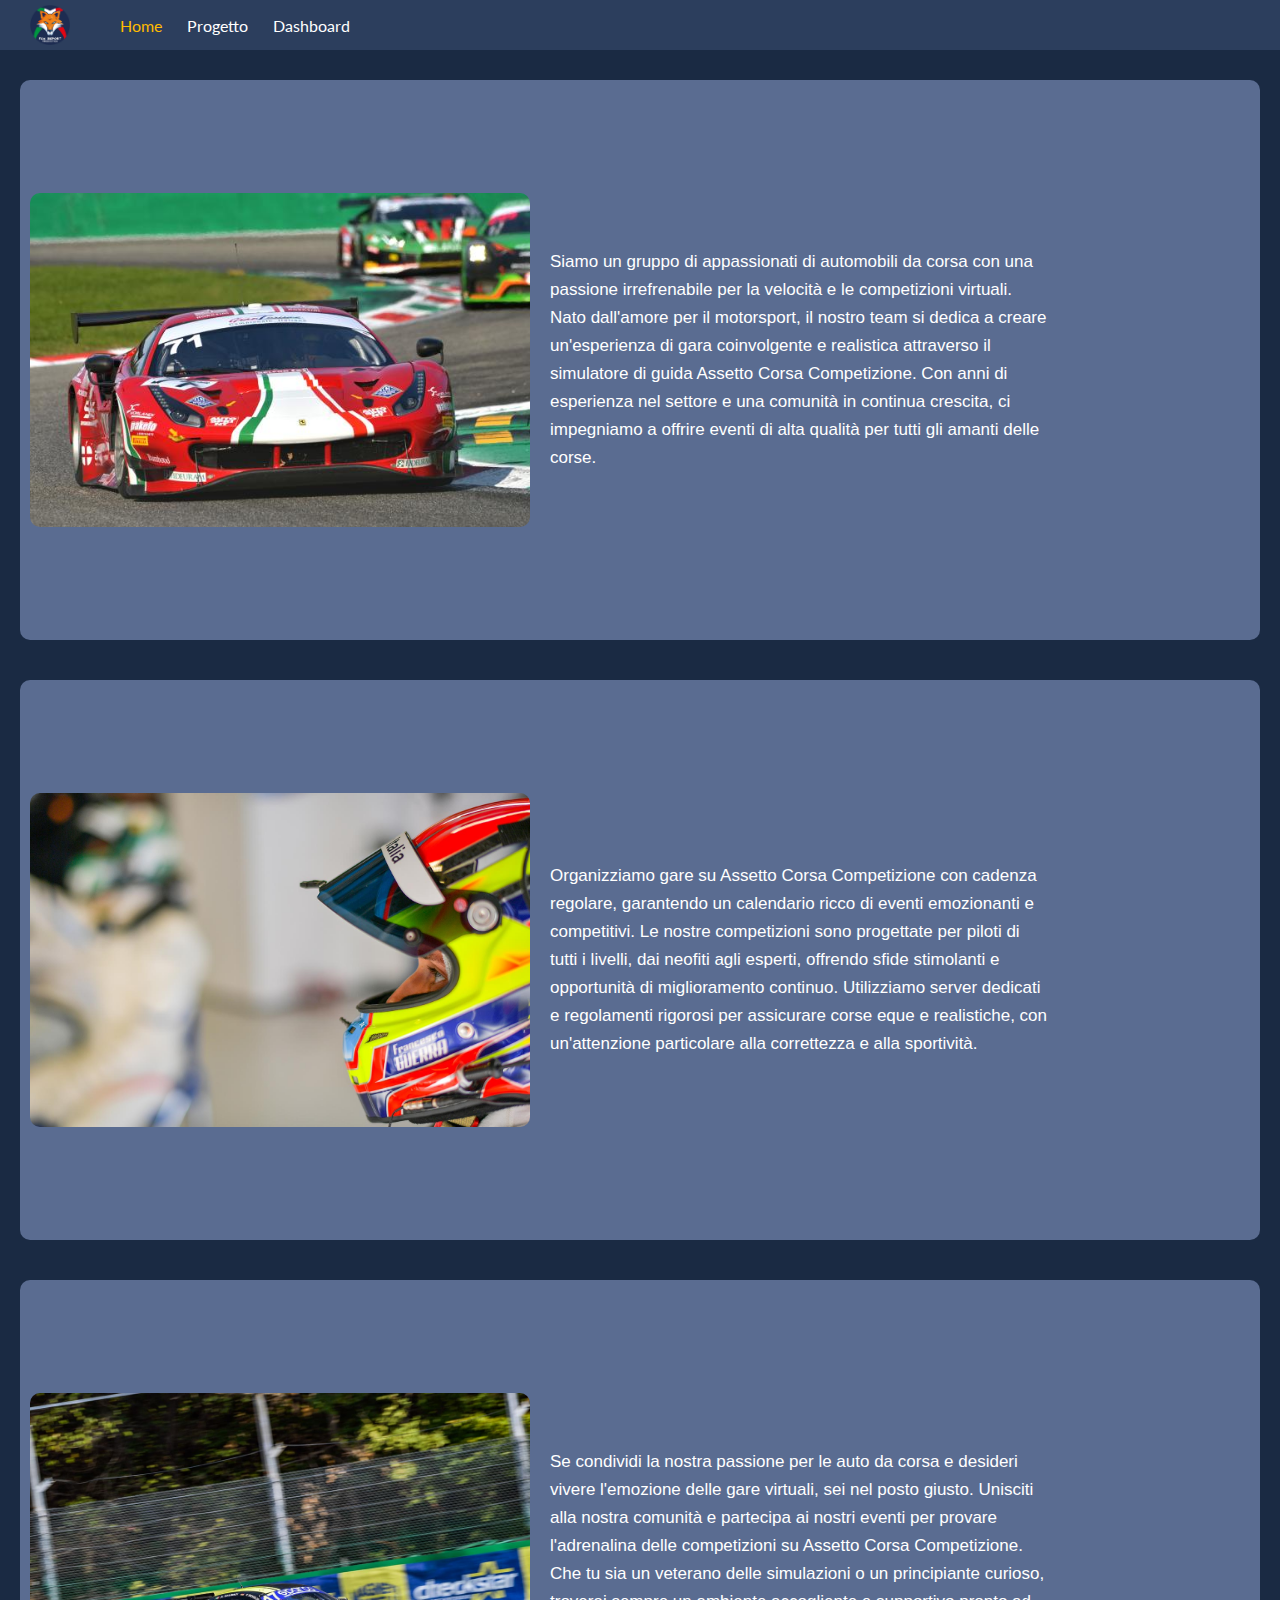
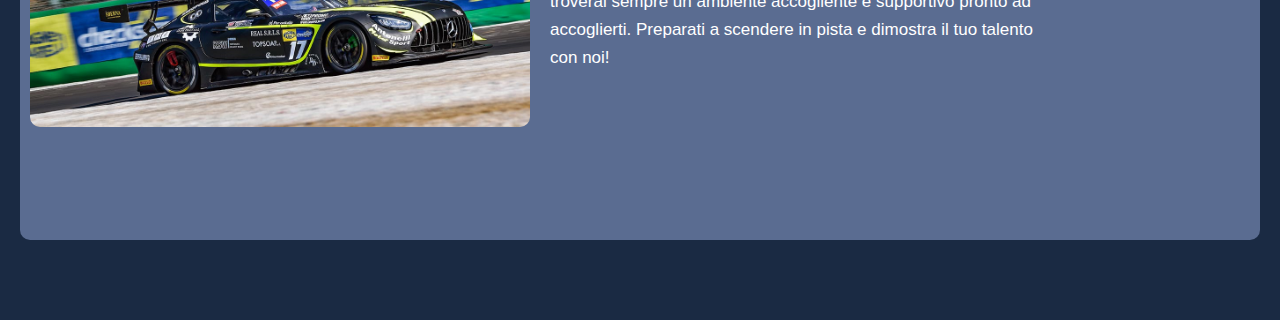
==== home.html @ d908183b "Add files via upload" ====
<!DOCTYPE html>
<html lang="en">
<head>
    <meta charset="UTF-8">
    <meta name="viewport" content="width=device-width, initial-scale=1.0">
    <meta name="description" content="A page dedicated to an italian Assetto Corsa Competizione group">
    <meta name="keywords" content="acc, group, fox, esport, sport car, assetto corsa competizione, corse">
    <meta name="author" content="Paolo Tomatis">
    <title>Fox Esport Production</title>
    <link rel="stylesheet" href="./homeStyle.css">
    <link rel="stylesheet" href="https://fonts.googleapis.com/css?family=Bebas Neue">
    <link rel="shortcut icon" href="./Assets/Fox.png" type="image/x-icon">
    <link rel="stylesheet" href="navbar.css">
</head>
<body>
    <div id="navbar">
        <div id="logo">
            <a><img id="logo-img" src="./Assets/Fox.png" alt="logo"></a>
        </div>
        <div id="buttons">
            <a class='no-style disable'>Home</a>
            <a class='no-style' href="./progetto.html">Progetto</a>
            <a class='no-style' href="./dashboard.html">Dashboard</a>
        </div>
    </div>
    <main>
        <div class="info">
            <div class="cose">
                <img src="./Assets/Ferrari.jpg" alt="ferrari">
                <p>Siamo un gruppo di appassionati di automobili da corsa con una passione irrefrenabile per la velocità e le competizioni virtuali. Nato dall'amore per il motorsport, il nostro team si dedica a creare un'esperienza di gara coinvolgente e realistica attraverso il simulatore di guida Assetto Corsa Competizione. Con anni di esperienza nel settore e una comunità in continua crescita, ci impegniamo a offrire eventi di alta qualità per tutti gli amanti delle corse.</p>
            </div>
            <div class="storia">
                <img src="./Assets/Persona.jpg" alt="bmw">
                <p>Organizziamo gare su Assetto Corsa Competizione con cadenza regolare, garantendo un calendario ricco di eventi emozionanti e competitivi. Le nostre competizioni sono progettate per piloti di tutti i livelli, dai neofiti agli esperti, offrendo sfide stimolanti e opportunità di miglioramento continuo. Utilizziamo server dedicati e regolamenti rigorosi per assicurare corse eque e realistiche, con un'attenzione particolare alla correttezza e alla sportività.</p>
            </div>
            <div class="vantaggi">
                <img src="./Assets/BMW.jpg" alt="gruppo">
                <p>Se condividi la nostra passione per le auto da corsa e desideri vivere l'emozione delle gare virtuali, sei nel posto giusto. Unisciti alla nostra comunità e partecipa ai nostri eventi per provare l'adrenalina delle competizioni su Assetto Corsa Competizione. Che tu sia un veterano delle simulazioni o un principiante curioso, troverai sempre un ambiente accogliente e supportivo pronto ad accoglierti. Preparati a scendere in pista e dimostra il tuo talento con noi!</p>
            </div>
        </div>
    </main>
    <script>
        function error(str){
            alert(str+', WORK IN PROGRESS')
        }
    </script>
</body>
</html>
---- homeStyle.css ----
body {
    padding: 0;
    margin: 0;
    background-color: #1A2A43;
}

main {
    margin: 80px 20px;
    color: #FFFFFF;
}

.info {
    display: flex;
    flex-direction: column;
    gap: 40px;
}

.cose, .storia, .vantaggi {
    display: flex;
    align-items: center;
    background-color: #5a6c91;
    padding: 10px;
    border-radius: 10px;
    height: max(350px, 60vh);
}

.cose img, .storia img, .vantaggi img {
    width: max(500px, 50vh);
    height: auto;
    margin-right: 20px;
    border-radius: 10px;
}

.cose p, .storia p, .vantaggi p {
    color: white;
    margin: 0;
    line-height: 28px;
    font-size: 17px;
    width: 500px;
}

.cose p, .vantaggi p{
    text-align: left;
}
---- navbar.css ----
@import url('https://fonts.googleapis.com/css2?family=Lato:ital,wght@0,100;0,300;0,400;0,700;0,900;1,100;1,300;1,400;1,700;1,900&display=swap');

body{
    padding: 0;
    margin:0;
    font-family: Arial, Helvetica, sans-serif;
}

#navbar {
    width: 100%;
    height: 50px;
    background-color: #2C3E5D;
    position: fixed;
    top: 0;
    display: flex;
    padding: 0;
    font-family: 'Lato', sans-serif;
    gap: 50px;
}

.no-style {
    text-decoration: none;
    color: white;
}

#buttons {
    display: flex;
    gap: 25px;
    align-items: center;
    width: 328px;
}

#logo {
    height: 50px;
}

#logo-img {
    width: 40px;
    height: 40px;
    margin-top: 5px;
    margin-left: 30px;
    margin-bottom: 5px;
}

a {
    transition: color 0.5s;
}

a:hover {
    color: #ffbb00;
    cursor: pointer;
}

.disable {
    color:#ffbb00;
}

.disable:hover{
    cursor: default;
}
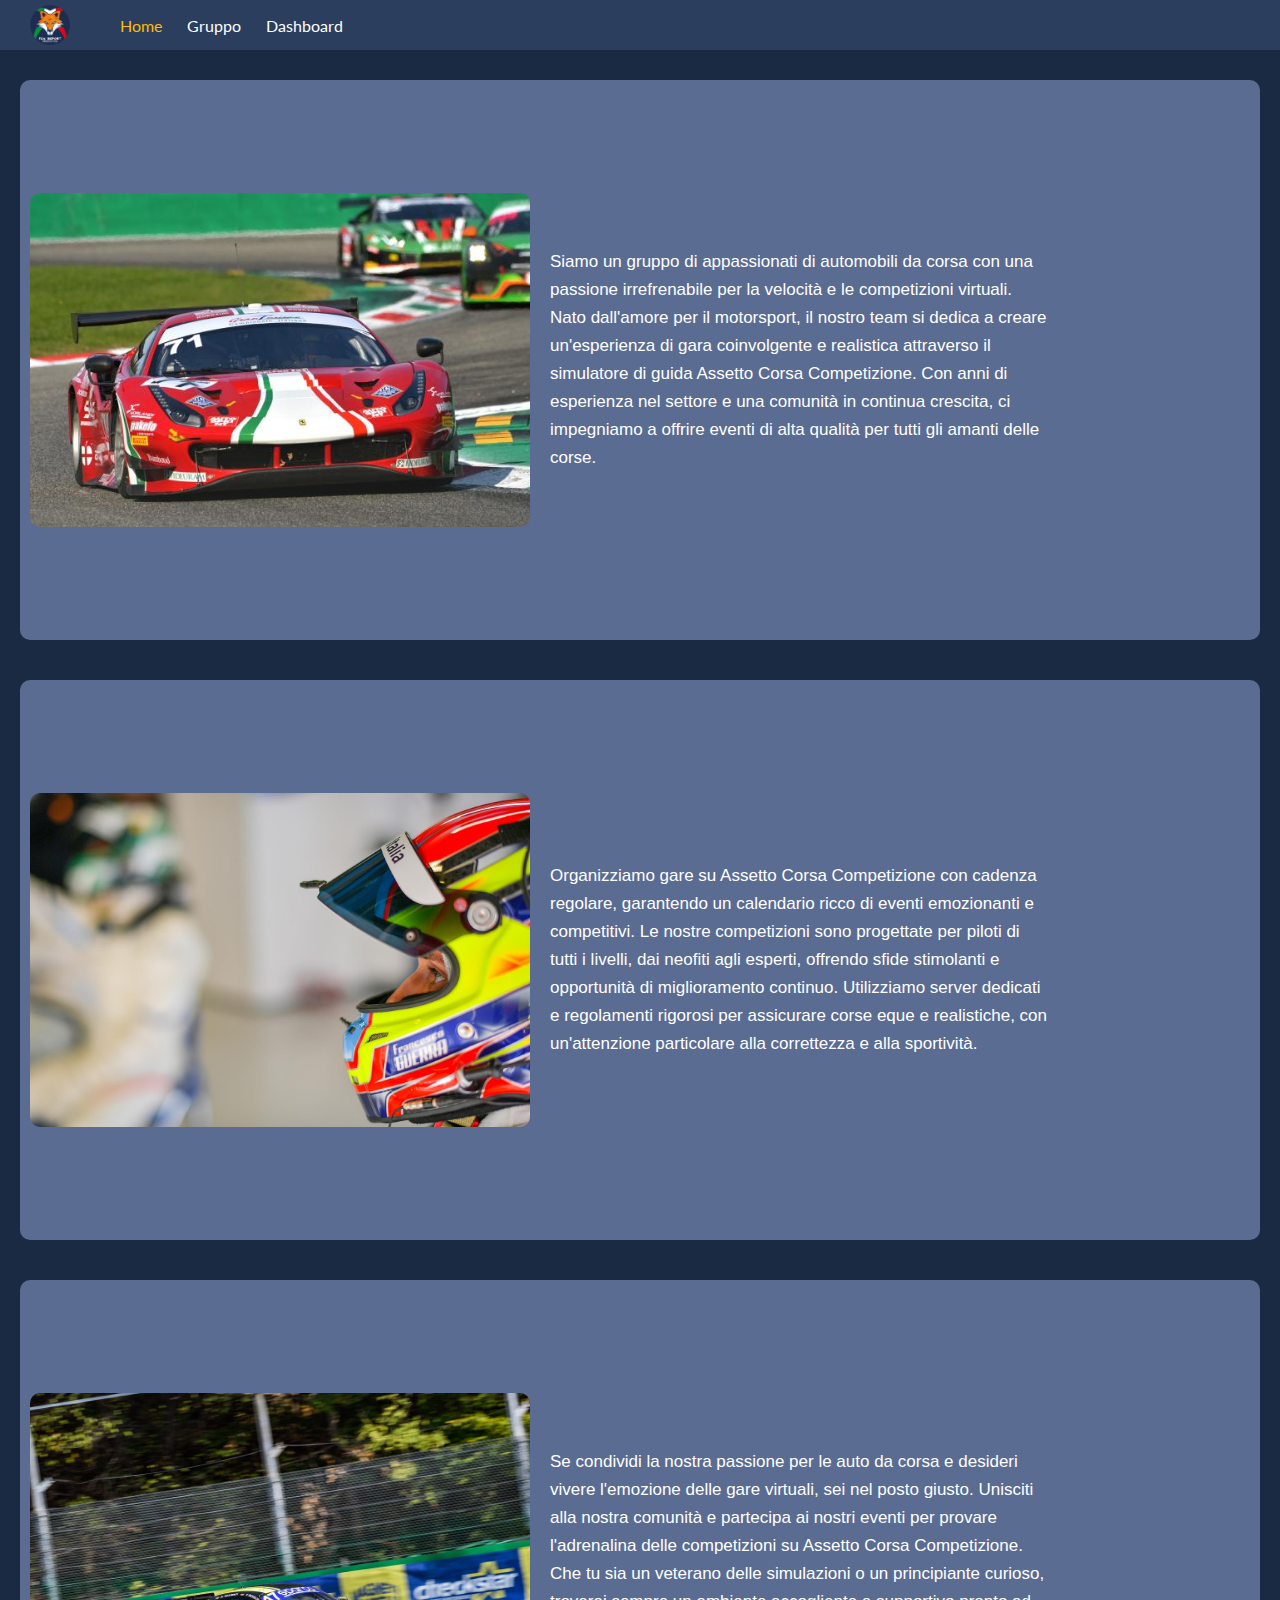
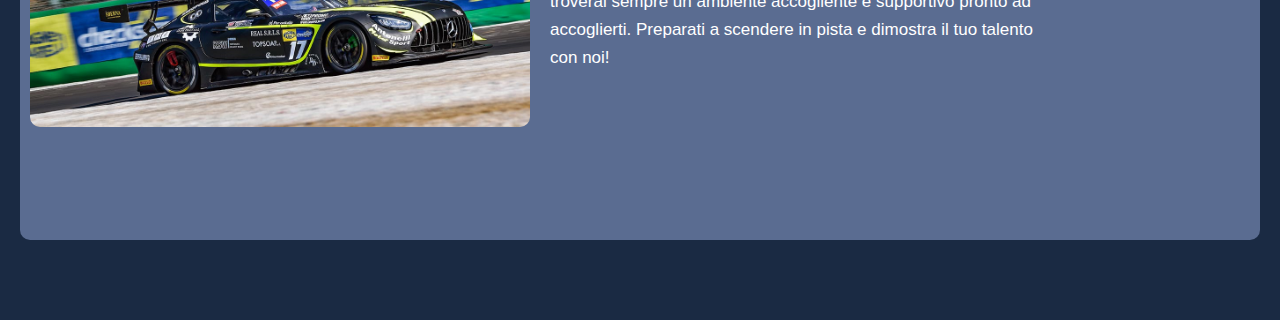
==== commit ba388fa0: "Update home.html" ====
--- a/home.html
+++ b/home.html
@@ -19,7 +19,7 @@
         </div>
         <div id="buttons">
             <a class='no-style disable'>Home</a>
-            <a class='no-style' href="./progetto.html">Progetto</a>
+            <a class='no-style' href="./progetto.html">Gruppo</a>
             <a class='no-style' href="./dashboard.html">Dashboard</a>
         </div>
     </div>
@@ -45,4 +45,4 @@
         }
     </script>
 </body>
-</html>+</html>
